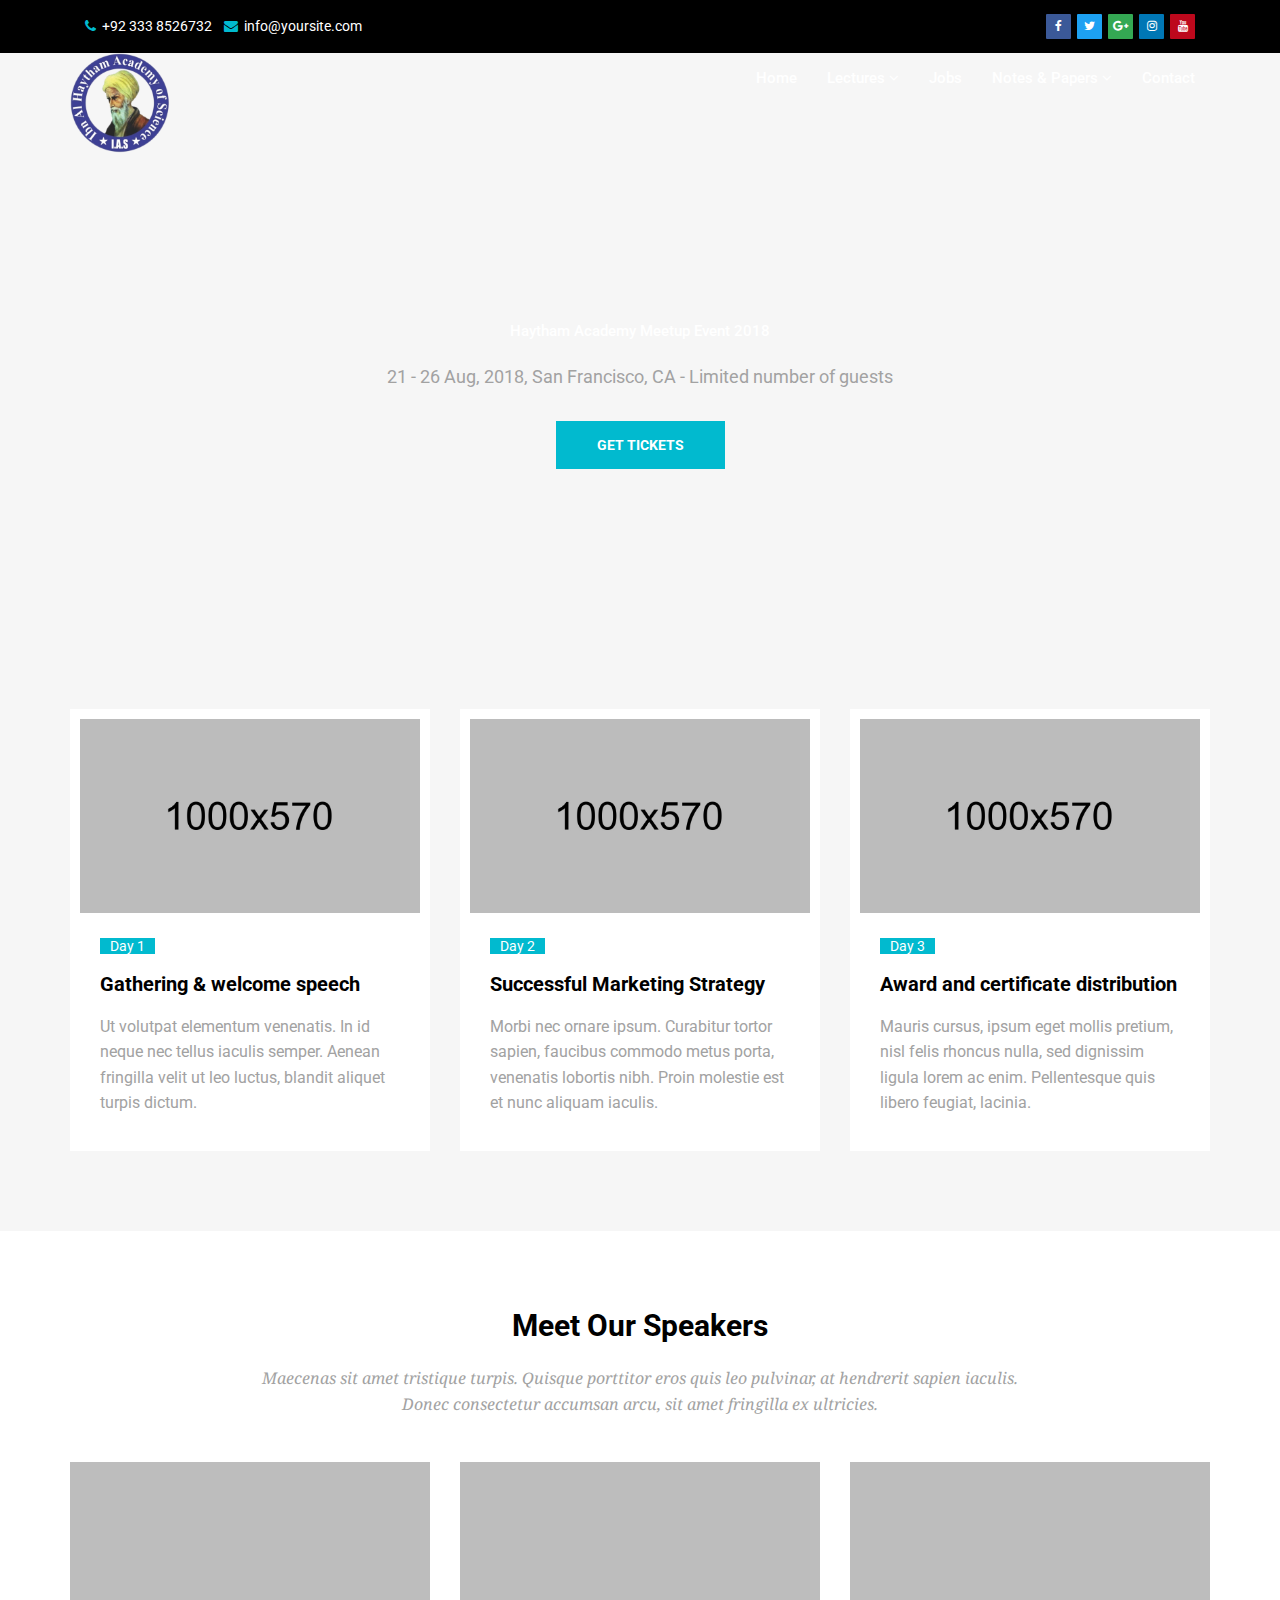
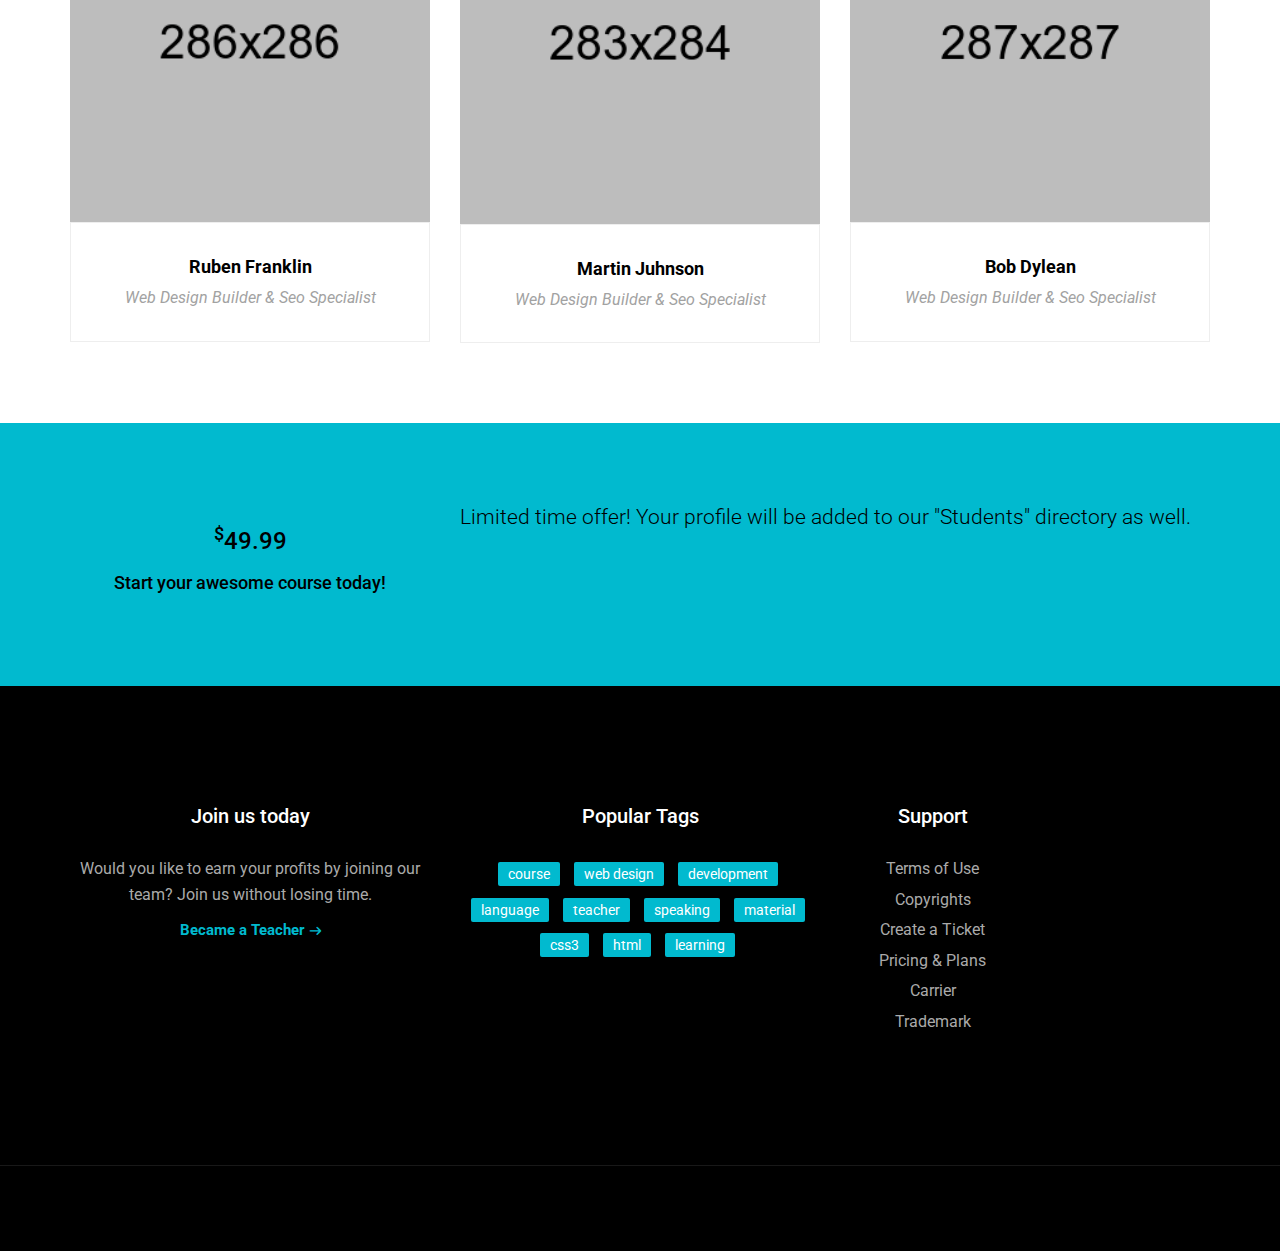
==== jobs.html @ a2acaab8 "Add files via upload" ====
<!doctype html>
<!--[if IE 9]> <html class="no-js ie9 fixed-layout" lang="en"> <![endif]-->
<!--[if gt IE 9]><!--> <html class="no-js " lang="en"> <!--<![endif]-->
<head>

    <!-- Basic -->
    <meta charset="utf-8">
    <meta http-equiv="X-UA-Compatible" content="IE=edge">
    
    <!-- Mobile Meta -->
    <meta name="viewport" content="width=device-width, minimum-scale=1.0, maximum-scale=1.0, user-scalable=no">
    
    <!-- Site Meta -->
    <title>Haytham Academy</title>
    <meta name="keywords" content="">
    <meta name="description" content="">
    <meta name="author" content="">
    
    <!-- Site Icons -->
    <link rel="shortcut icon" href="images/favicon.ico" type="image/x-icon" />
    <link rel="apple-touch-icon" href="images/apple-touch-icon.png">

    <!-- Google Fonts -->
    <link href="https://fonts.googleapis.com/css?family=Roboto:300,400,400i,500,700,900" rel="stylesheet"> 
    <link href="https://fonts.googleapis.com/css?family=Droid+Serif:400,400i,700,700i" rel="stylesheet"> 
    
    <!-- Custom & Default Styles -->
    <link rel="stylesheet" href="css/bootstrap.min.css">
    <link rel="stylesheet" href="css/font-awesome.min.css">
    <link rel="stylesheet" href="css/carousel.css">
    <link rel="stylesheet" href="css/animate.css">
    <link rel="stylesheet" href="style.css">

    <!--[if lt IE 9]>
        <script src="js/vendor/html5shiv.min.js"></script>
        <script src="js/vendor/respond.min.js"></script>
    <![endif]-->

</head>
<body>  

    <!-- LOADER -->
    <div id="preloader">
        <img class="preloader" src="images/loader.gif" alt="">
    </div><!-- end loader -->
    <!-- END LOADER -->

    <div id="wrapper">
        <!-- BEGIN # MODAL LOGIN -->
        <div class="modal fade" id="login-modal" tabindex="-1" role="dialog" aria-hidden="true" style="display: none;">
            <div class="modal-dialog">
                <div class="modal-content">
                    <!-- Begin # DIV Form -->
                    <div id="div-forms">
                        <form id="login-form">
                            <button type="button" class="close" data-dismiss="modal" aria-label="Close">
                                <span class="flaticon-add" aria-hidden="true"></span>
                            </button>
                            <div class="modal-body">
                                <input class="form-control" type="text" placeholder="What you are looking for?" required>
                            </div>
                        </form><!-- End # Login Form -->
                    </div><!-- End # DIV Form -->
                </div>
            </div>
        </div>
        <!-- END # MODAL LOGIN -->

        <header class="header">
            <div class="topbar clearfix">
                <div class="container">
                    <div class="row-fluid">
                        <div class="col-md-6 col-sm-6 text-left">
                            <p>
                                <strong><i class="fa fa-phone"></i></strong> +92 333 8526732 &nbsp;&nbsp;
                                <strong><i class="fa fa-envelope"></i></strong> <a href="mailto:#">info@yoursite.com</a>
                            </p>
                        </div><!-- end left -->
                        <div class="col-md-6 col-sm-6 hidden-xs text-right">
                            <div class="social">
                               <a class="facebook" href="https://www.facebook.com/haythamacademypasrur/" data-tooltip="tooltip" data-placement="bottom" title="Facebook"><i class="fa fa-facebook"></i></a>              
                                <a class="twitter" href="https://twitter.com/academy_haytham?s=08" data-tooltip="tooltip" data-placement="bottom" title="Twitter"><i class="fa fa-twitter"></i></a>
                                <a class="google" href="#" data-tooltip="tooltip" data-placement="bottom" title="Google Plus"><i class="fa fa-google-plus"></i></a>
                                <a class="instagram" href="https://www.instagram.com/invites/contact/?i=1jksrt7n8h2sm&utm_content=kip7nkj" data-tooltip="tooltip" data-placement="bottom" title="Instagram"><i class="fa fa-instagram"></i></a>
                                <a class="youtube" href="https://www.youtube.com/channel/UCvBnFkYKfKRluXnboTQxPgg" data-tooltip="tooltip" data-placement="bottom" title="Youtube"><i class="fa fa-youtube"></i></a>
                            </div><!-- end social -->
                        </div><!-- end left -->
                    </div><!-- end row -->
                </div><!-- end container -->
            </div><!-- end topbar -->

            <div class="container">
                <nav class="navbar navbar-default yamm">
                    <div class="navbar-header">
                        <button type="button" class="navbar-toggle collapsed" data-toggle="collapse" data-target="#navbar" aria-expanded="false" aria-controls="navbar">
                            <span class="sr-only">Toggle navigation</span>
                            <span class="icon-bar"></span>
                            <span class="icon-bar"></span>
                            <span class="icon-bar"></span>
                        </button>
                        <div class="logo-normal">
                            <a class="navbar-brand" href="index.html"><img class="img-logo" src="images/hatham-logo.png" alt=""></a>
                        </div>
                    </div>

                    <div id="navbar" class="navbar-collapse collapse">
                        <ul class="nav navbar-nav navbar-right">
                            <li><a href="index.html">Home</a></li>
                            <li class="dropdown yamm-fw yamm-half"><a href="#" data-toggle="dropdown" class="dropdown-toggle active">Lectures <b class="fa fa-angle-down"></b></a>
                                <ul class="dropdown-menu">
                                    <li>
                                        <div class="yamm-content clearfix">
                                            <div class="row-fluid">
                                                <div class="col-md-6 col-sm-6">
                                                    <h4>Course Pages</h4>
                                                    <ul>
                                                        <li><a href="9th-class.html">9<sup>th</sup> Class Lectures</a></li>
                                                        <li><a href="10th-class.html">10<sup>th</sup> Class Lectures</a></li>
                                                        <li><a href="1st-class.html">1<sup>st</sup> Year Lectures</a></li>
                                                        <li><a href="2nd-class.html">2<sup>nd</sup> Year Lectures</a></li>
                                                    </ul>
                                                </div>
                                                <div class="col-md-6 col-sm-6">
                                                    <div class="menu-widget text-center">
                                                        <div class="image-wrap entry">
                                                            <img src="upload/course_01.jpg" alt="" class="img-responsive">
                                                            <div class="magnifier">
                                                                 <a href="#" title=""><i class="flaticon-add"></i></a>
                                                            </div>
                                                        </div><!-- end image-wrap -->
                                                        <h5><a href="#">Learning Bootstrap Framework</a></h5>
                                                        <small>$22.00</small>
                                                        <a href="index.html" class="menu-button">View Course</a>
                                                    </div><!-- end widget -->
                                                </div>
                                            </div>
                                        </div>
                                    </li>
                                </ul>
                            </li>
                            <li><a href="jobs.html">Jobs</a></li>
                            <li class="dropdown hassubmenu">
                                 <a href="#" class="dropdown-toggle" data-toggle="dropdown" role="button" aria-expanded="false">Notes & Papers <span class="fa fa-angle-down"></span></a>
                                <ul class="dropdown-menu" role="menu">
                                    <li><a href="notes.html">Notes</a></li>
                                    <li><a href="past-paper.html">Past Papers</a></li>
                                    <li><a href="guess-paper.html">Guess Paper</a></li>                        </ul>
                            </li>
                            <li><a href="page-contact.html">Contact</a></li>
                            
                           
                        </ul>
                    </div>
                </nav><!-- end navbar -->
            </div><!-- end container -->
        </header>

        <section class="parallax event-section" data-stellar-background-ratio="0.5" style="background-image:url('upload/parallax_01.jpeg');">
            <div class="container">
                <div class="row">
                    <div class="col-md-12">
                        <div class="tagline-message event-title text-center">
                            <h3>Haytham Academy Meetup Event 2018</h3>
                            <p>21 - 26 Aug, 2018, San Francisco, CA - Limited number of guests</p>
                            <a href="#" class="btn btn-primary">GET TICKETS</a>
                        </div>
                    </div><!-- end col -->
                </div><!-- end row -->
            </div><!-- end container -->
        </section><!-- end section -->

        <section class="section gb nopadtop">
            <div class="container">
                <div class="row event-boxes">
                    <div class="col-md-4">
                        <div class="box m30">
                            <img src="upload/blog_01.jpg" alt="" class="img-responsive">
                            <div class="event-desc">
                            <small>Day 1</small>
                            <h4>Gathering & welcome speech</h4>
                            <p>Ut volutpat elementum venenatis. In id neque nec tellus iaculis semper. Aenean fringilla velit ut leo luctus, blandit aliquet turpis dictum.</p>
                            </div>
                        </div>
                    </div><!-- end col -->

                    <div class="col-md-4">
                        <div class="box m30">
                            <img src="upload/blog_02.jpg" alt="" class="img-responsive">
                            <div class="event-desc">
                            <small>Day 2</small>
                            <h4>Successful Marketing Strategy</h4>
                            <p>Morbi nec ornare ipsum. Curabitur tortor sapien, faucibus commodo metus porta, venenatis lobortis nibh. Proin molestie est et nunc aliquam iaculis.</p>
                            </div>
                        </div>
                    </div><!-- end col -->

                    <div class="col-md-4">
                        <div class="box m30">
                            <img src="upload/blog_03.jpg" alt="" class="img-responsive">
                            <div class="event-desc">
                            <small>Day 3</small>
                            <h4>Award and certificate distribution</h4>
                            <p> Mauris cursus, ipsum eget mollis pretium, nisl felis rhoncus nulla, sed dignissim ligula lorem ac enim. Pellentesque quis libero feugiat, lacinia.</p>
                            </div>
                        </div>
                    </div><!-- end col -->
                </div><!-- end row -->
            </div><!-- end container -->
        </section>

        <section class="section">
            <div class="container">
                <div class="section-title text-center">
                    <h3>Meet Our Speakers</h3>
                    <p>Maecenas sit amet tristique turpis. Quisque porttitor eros quis leo pulvinar, at hendrerit sapien iaculis. Donec consectetur accumsan arcu, sit amet fringilla ex ultricies.</p>
                </div><!-- end title -->

                <div class="row text-center">
                    <div class="col-md-4 col-sm-6">
                        <div class="teammembers">
                            <div class="entry">
                                <img src="upload/01_team.png" alt="" class="img-responsive">
                                <div class="magnifier">
                                    <div class="visible-buttons1 teambuttons">
                                        <p>We’re committed to work and play our client meeting room transforms  into a table tennis</p>
                                        <div class="social-links">
                                            <a href="#"><i class="fa fa-facebook"></i></a>
                                            <a href="#"><i class="fa fa-dribbble"></i></a>
                                            <a href="#"><i class="fa fa-twitter"></i></a>
                                            <a href="#"><i class="fa fa-skype"></i></a>
                                        </div><!-- end social -->
                                    </div>
                                </div>
                            </div><!-- end box -->
                            <div class="teamdesc">
                                <h4>Ruben Franklin</h4>
                                <p>Web Design Builder & Seo Specialist</p>
                            </div><!-- end teamdesc -->
                        </div><!-- end teammembers -->
                    </div><!-- end col -->

                    <div class="col-md-4 col-sm-6">
                        <div class="teammembers">
                            <div class="entry">
                                <img src="upload/02_team.png" alt="" class="img-responsive">
                                <div class="magnifier">
                                    <div class="visible-buttons1 teambuttons">
                                        <p>We’re committed to work and play our client meeting room transforms  into a table tennis</p>
                                        <div class="social-links">
                                            <a href="#"><i class="fa fa-facebook"></i></a>
                                            <a href="#"><i class="fa fa-dribbble"></i></a>
                                            <a href="#"><i class="fa fa-twitter"></i></a>
                                            <a href="#"><i class="fa fa-skype"></i></a>
                                        </div><!-- end social -->
                                    </div>
                                </div>
                            </div><!-- end box -->
                            <div class="teamdesc">
                                <h4>Martin Juhnson</h4>
                                <p>Web Design Builder & Seo Specialist</p>
                            </div><!-- end teamdesc -->
                        </div><!-- end teammembers -->
                    </div><!-- end col -->

                    <div class="col-md-4 col-sm-6">
                        <div class="teammembers">
                            <div class="entry">
                                <img src="upload/03_team.png" alt="" class="img-responsive">
                                <div class="magnifier">
                                    <div class="visible-buttons1 teambuttons">
                                        <p>We’re committed to work and play our client meeting room transforms  into a table tennis</p>
                                        <div class="social-links">
                                            <a href="#"><i class="fa fa-facebook"></i></a>
                                            <a href="#"><i class="fa fa-dribbble"></i></a>
                                            <a href="#"><i class="fa fa-twitter"></i></a>
                                            <a href="#"><i class="fa fa-skype"></i></a>
                                        </div><!-- end social -->
                                    </div>
                                </div>
                            </div><!-- end box -->
                            <div class="teamdesc">
                                <h4>Bob Dylean</h4>
                                <p>Web Design Builder & Seo Specialist</p>
                            </div><!-- end teamdesc -->
                        </div><!-- end teammembers -->
                    </div><!-- end col -->
                </div><!-- end row -->
            </div><!-- end container -->
        </section>


        <section class="section bgcolor1">
            <div class="container">
                <a href="#">
                <div class="row callout">
                    <div class="col-md-4 text-center">
                        <h3><sup>$</sup>49.99</h3>
                        <h4>Start your awesome course today!</h4>
                    </div><!-- end col -->

                    <div class="col-md-8">
                        <p class="lead">Limited time offer! Your profile will be added to our "Students" directory as well. </p>
                    </div>
                </div><!-- end row -->
                </a>
            </div><!-- end container -->  
        </section>

        <footer class="section footer noover">
            <div class="container">
                <div class="row">
                   

                    <div class="col-lg-4 col-md-4">
                        <div class="widget clearfix">
                            <h3 class="widget-title">Join us today</h3>
                            <p>Would you like to earn your profits by joining our team? Join us without losing time.</p>
                            <a href="page-contact.html" class="readmore">Became a Teacher</a>
                        </div><!-- end widget -->
                    </div><!-- end col -->

                    <div class="col-lg-4 col-md-4">
                        <div class="widget clearfix">
                            <h3 class="widget-title">Popular Tags</h3>
                            <div class="tags-widget">   
                                <ul class="list-inline">
                                    <li><a href="#">course</a></li>
                                    <li><a href="#">web design</a></li>
                                    <li><a href="#">development</a></li>
                                    <li><a href="#">language</a></li>
                                    <li><a href="#">teacher</a></li>
                                    <li><a href="#">speaking</a></li>
                                    <li><a href="#">material</a></li>
                                    <li><a href="#">css3</a></li>
                                    <li><a href="#">html</a></li>
                                    <li><a href="#">learning</a></li>
                                </ul>
                            </div><!-- end list-widget -->
                        </div><!-- end widget -->
                    </div><!-- end col -->

                    <div class="col-lg-2 col-md-2">
                        <div class="widget clearfix">
                            <h3 class="widget-title">Support</h3>
                            <div class="list-widget">   
                                <ul>
                                    <li><a href="https://www.youtube.com/static?template=terms">Terms of Use</a></li>
                                    <li><a href="https://support.google.com/merchants/answer/6150163?hl=en">Copyrights</a></li>
                                    <li><a href="#">Create a Ticket</a></li>
                                    <li><a href="#">Pricing & Plans</a></li>
                                    <li><a href="#">Carrier</a></li>
                                    <li><a href="#">Trademark</a></li>
                                </ul>
                            </div><!-- end list-widget -->
                        </div><!-- end widget -->
                    </div><!-- end col -->
                </div><!-- end row -->
            </div><!-- end container -->
        </footer><!-- end footer -->

        <div>
        <div>
        <div>
        <div class="copyrights">
            <div class="container">
                <div class="clearfix">
                    <div class="pull-left">
                        <div class="cop-logo">
                            <a href="index.html"><img src="images/Hatham-logo.png" alt=""></a>
                        </div>
                    </div>

                        </div>
                    </div>
                </div>
            </div><!-- end container -->
        </div><!-- end copy -->
    </div><!-- end wrapper -->
    </div><!-- end wrapper -->

    <!-- jQuery Files -->
    <script src="js/jquery.min.js"></script>
    <script src="js/bootstrap.min.js"></script>
    <script src="js/parallax.js"></script>
    <script src="js/animate.js"></script>
    <script src="js/custom.js"></script>
    <!-- VIDEO BG PLUGINS -->
    <script src="js/videobg.js"></script>

</body>
</html>
---- css/carousel.css ----
/**
 * Owl Carousel v2.2.1
 * Copyright 2013-2017 David Deutsch
 * Licensed under  ()
 */
.owl-carousel,.owl-carousel .owl-item{-webkit-tap-highlight-color:transparent;position:relative}.owl-carousel{display:none;width:100%;z-index:1}.owl-carousel .owl-stage{position:relative;-ms-touch-action:pan-Y;-moz-backface-visibility:hidden}.owl-carousel .owl-stage:after{content:".";display:block;clear:both;visibility:hidden;line-height:0;height:0}.owl-carousel .owl-stage-outer{position:relative;overflow:hidden;-webkit-transform:translate3d(0,0,0)}.owl-carousel .owl-item,.owl-carousel .owl-wrapper{-webkit-backface-visibility:hidden;-moz-backface-visibility:hidden;-ms-backface-visibility:hidden;-webkit-transform:translate3d(0,0,0);-moz-transform:translate3d(0,0,0);-ms-transform:translate3d(0,0,0)}.owl-carousel .owl-item{min-height:1px;float:left;-webkit-backface-visibility:hidden;-webkit-touch-callout:none}.owl-carousel .owl-item img{display:block;width:100%}.owl-carousel .owl-dots.disabled,.owl-carousel .owl-nav.disabled{display:none}.no-js .owl-carousel,.owl-carousel.owl-loaded{display:block}.owl-carousel .owl-dot,.owl-carousel .owl-nav .owl-next,.owl-carousel .owl-nav .owl-prev{cursor:pointer;cursor:hand;-webkit-user-select:none;-khtml-user-select:none;-moz-user-select:none;-ms-user-select:none;user-select:none}.owl-carousel.owl-loading{opacity:0;display:block}.owl-carousel.owl-hidden{opacity:0}.owl-carousel.owl-refresh .owl-item{visibility:hidden}.owl-carousel.owl-drag .owl-item{-webkit-user-select:none;-moz-user-select:none;-ms-user-select:none;user-select:none}.owl-carousel.owl-grab{cursor:move;cursor:grab}.owl-carousel.owl-rtl{direction:rtl}.owl-carousel.owl-rtl .owl-item{float:right}.owl-carousel .animated{animation-duration:1s;animation-fill-mode:both}.owl-carousel .owl-animated-in{z-index:0}.owl-carousel .owl-animated-out{z-index:1}.owl-carousel .fadeOut{animation-name:fadeOut}@keyframes fadeOut{0%{opacity:1}100%{opacity:0}}.owl-height{transition:height .5s ease-in-out}.owl-carousel .owl-item .owl-lazy{opacity:0;transition:opacity .4s ease}.owl-carousel .owl-item img.owl-lazy{transform-style:preserve-3d}.owl-carousel .owl-video-wrapper{position:relative;height:100%;background:#000}.owl-carousel .owl-video-play-icon{position:absolute;height:80px;width:80px;left:50%;top:50%;margin-left:-40px;margin-top:-40px;background:url(owl.video.play.png) no-repeat;cursor:pointer;z-index:1;-webkit-backface-visibility:hidden;transition:transform .1s ease}.owl-carousel .owl-video-play-icon:hover{-ms-transform:scale(1.3,1.3);transform:scale(1.3,1.3)}.owl-carousel .owl-video-playing .owl-video-play-icon,.owl-carousel .owl-video-playing .owl-video-tn{display:none}.owl-carousel .owl-video-tn{opacity:0;height:100%;background-position:center center;background-repeat:no-repeat;background-size:contain;transition:opacity .4s ease}.owl-carousel .owl-video-frame{position:relative;z-index:1;height:100%;width:100%}

/**
 * Owl Carousel v2.2.1
 * Copyright 2013-2017 David Deutsch
 * Licensed under  ()
 */
.owl-theme .owl-dots,.owl-theme .owl-nav{text-align:center;-webkit-tap-highlight-color:transparent}.owl-theme .owl-nav{margin-top:10px}.owl-theme .owl-nav [class*=owl-]{color:#FFF;font-size:14px;margin:5px;padding:4px 7px;background:#D6D6D6;display:inline-block;cursor:pointer;border-radius:3px}.owl-theme .owl-nav [class*=owl-]:hover{background:#869791;color:#FFF;text-decoration:none}.owl-theme .owl-nav .disabled{opacity:.5;cursor:default}.owl-theme .owl-nav.disabled+.owl-dots{margin-top:10px}.owl-theme .owl-dots .owl-dot{display:inline-block;zoom:1}.owl-theme .owl-dots .owl-dot span{width:10px;height:10px;margin:5px 7px;background:#D6D6D6;display:block;-webkit-backface-visibility:visible;transition:opacity .2s ease;border-radius:30px}.owl-theme .owl-dots .owl-dot.active span,.owl-theme .owl-dots .owl-dot:hover span{background:#869791}

.owl-theme-01 .owl-nav [class*="owl-"] {
    background: #fff none repeat scroll 0 0;
    border: 1px solid #eaeaea;
    border-radius: 0;
    color: #b9b9b9;
    cursor: pointer;
    display: inline-block;
    font-size: 16px;
    margin: 0 7px;
    padding: 6px 15px;
}
---- style.css ----
/******************************************
IMPORT
******************************************/

@font-face {
    font-family: "Flaticon";
    src: url("fonts/Flaticon.eot");
    src: url("fonts/Flaticon.eot?#iefix") format("embedded-opentype"), url("fonts/Flaticon.woff") format("woff"), url("fonts/Flaticon.ttf") format("truetype"), url("fonts/Flaticon.svg#Flaticon") format("svg");
    font-weight: normal;
    font-style: normal;
}

@media screen and (-webkit-min-device-pixel-ratio:0) {
    @font-face {
        font-family: "Flaticon";
        src: url("fonts/Flaticon.svg#Flaticon") format("svg");
    }
}

[class^="flaticon-"]:before,
[class*=" flaticon-"]:before,
[class^="flaticon-"]:after,
[class*=" flaticon-"]:after {
    font-family: Flaticon;
    font-style: normal;
}

.flaticon-email:before {
    content: "\f100";
}

.flaticon-map-with-position-marker:before {
    content: "\f101";
}

.flaticon-share:before {
    content: "\f102";
}

.flaticon-html5:before {
    content: "\f103";
}

.flaticon-black-graduation-cap-tool-of-university-student-for-head:before {
    content: "\f104";
}

.flaticon-computer-tool-for-education:before {
    content: "\f105";
}

.flaticon-download-business-statistics-symbol-of-a-graphic:before {
    content: "\f106";
}

.flaticon-arrows:before {
    content: "\f107";
}

.flaticon-monitor-tablet-and-smartohone:before {
    content: "\f108";
}

.flaticon-css-3:before {
    content: "\f109";
}

.flaticon-online-course:before {
    content: "\f10a";
}

.flaticon-coffee-cup:before {
    content: "\f10b";
}

.flaticon-add:before {
    content: "\f10c";
}

.flaticon-html-coding:before {
    content: "\f10d";
}


/******************************************
SKELETON
******************************************/

body {
    background-color: #f6f6f6;
    line-height: 1.6;
    font-size: 16px;
    color: #a2a2a2;
}

body,
p,
li,
a {
    font-family: 'Roboto', sans-serif;
}

.course-details h4 a,
.readmore,
.testimonial strong,
h1,
h2,
h3,
h4,
h5,
h6 {
    color: #000;
    line-height: 1.5;
}

.cop-logo img,
a {
    color: #000;
    text-decoration: none !important;
    -webkit-transition: all ease 0.3s;
    -moz-transition: all ease 0.3s;
    transition: all ease 0.3s;
}

.check li:before {
    content: "\f00c";
    font-family: "FontAwesome";
    font-size: 16px;
    left: 0;
    padding-right: 10px;
    position: relative;
    top: 2px;
}

.check li {
    list-style: none;
    margin-bottom: 8px;
}

.check li:last-child {
    margin-bottom: 0;
}

.check {
    margin-left: 0;
    padding-left: 0
}


.authorbox,
blockquote {
    border: 0;
    margin: 30px 0;
    position: relative;
    padding: 4rem 3rem;
    font-family: 'Droid Serif', sans-serif;
    font-style: italic;
    border: 1px solid #eaeaea;
    background-color: #f6f6f6;
}

blockquote:after {
    content: "\f10e";
    padding: 5px;
    font-family: FontAwesome;
    position: absolute;
    bottom: 0px;
    color: #f6f6f6;
    font-size: 24px;
    right: 10px;
}

blockquote:before {
    content: "\f10d";
    padding: 5px;
    font-family: FontAwesome;
    position: absolute;
    top: 0;
    color: #f6f6f6;
    font-size: 24px;
    left: 10px;
}


/******************************************
HEADER
******************************************/
.img-logo{
        width: 100px;  
        height: auto;  
        text-align: center;  
        /* padding: 15px;   */
        margin-bottom: 250px; 
        }

.topbar {
    background-color: #000;
    margin-bottom: px;
    padding: 12px 0 14px;
}

.topbar a,
.topbar p {
    color: #fff;
    font-size: 14px;
    margin: 0;
}

.topbar .text-left p {
    margin-top: 3px;
}

.topbar .text-left i {
    padding-right: 3px;
}

.header {
    position: absolute;
    z-index: 111;
    left: 0;
    top: 0;
    right: 0;
    padding: 0;
    background-color: transparent;
    text-decoration: none !important;
    -webkit-transition: all .3s ease-in-out;
    -moz-transition: all .3s ease-in-out;
    -ms-transition: all .3s ease-in-out;
    -o-transition: all .3s ease-in-out;
    transition: all .3s ease-in-out;
}

.header.without-topbar {
    padding: 30px 0;
}

.header-normal {
    position: relative;
    padding: 0 0 24px;
    background-color: #fff;
}

.header-normal .navbar-default .nav>li>a {
    color: black !important;
}

.header.affix {
    position: fixed;
    top: 0;
    z-index: 100;
    background-color: #000;
    left: 0;
    padding: 120px 10;
    right: 0,
}

.header.header-normal.affix {
    background-color: black;
}

.header.affix .topbar {
    visibility: hidden;
    opacity: 0;
    display: none;
}
.header.affix .img-logo {
    visibility: hidden;
    opacity: 0;
    display: none;
}
.navbar-default {
    margin: 0;
    background-color: transparent;
    background: none;
    border: 0;
}
.navbar-toggle{
    visibility: hidden;
}
.header.affix .navbar-toggle{
    visibility: visible;
}

.navbar-default .nav>li>a {
    color: #fff !important;
    text-transform: capitalize;
    font-size: 15px;
    font-weight: 500;
    outline: none;
}

.navbar-nav .has-submenu .dropdown-menu li a {
    padding: 14px 20px;
}

.navbar-default .dropdown-menu {
    box-shadow: none;
}

.navbar-default .dropdown-menu li a {
    color: #222;
    font-size: 14px;
}

.navbar-default .fa-angle-right {
    position: absolute;
    right: 30px;
}

.navbar-brand img {
    margin: 0 !important;
}

.social a {
    font-size: 12px;
    color: #fff !important;
    display: inline-block;
    background-color: rgba(255, 255, 255, 0.1);
    width: 25px;
    text-align: center;
    border-radius: 1px;
    margin-left: 2px;
    height: 25px;
    line-height: 25px;
}

.social a:hover {
    opacity: 0.8;
}

.navbar-default .navbar-nav .open .dropdown-menu>li>a,
.navbar-default .navbar-nav>.open>a,
.navbar-default .navbar-nav>.open>a:hover,
.navbar-default .navbar-nav>.open>a:focus {
    background-color: transparent !important;
}

.navbar-brand {
    padding: 0 10px 0 0;
}

.social a.facebook {
    background-color: #3b5998;
}

.social a.youtube {
    background-color: #bd081c;
}

.social a.twitter {
    background-color: #1da1f2;
}

.social a.google {
    background-color: #34a853;
}

.social a.instagram {
    background-color: #0077b5;
}

.modal {
    top: 40%;
    margin: -20px auto;
}

.modal-backdrop.in {
    opacity: 1;
    background: url(images/pattern.png) repeat center center rgba(0, 0, 0, 1);
}

.modal-header {
    border-bottom: 0;
    padding: 15px;
    background: none;
}

.modal-content {
    background-clip: padding-box;
    background-color: transparent;
    border: 0;
    border-radius: 6px;
    box-shadow: none !important;
    outline: 0 none;
    position: relative;
}

.modal .close {
    font-size: 13px;
    height: 40px;
    padding: 0;
    position: absolute;
    right: 14px;
    top: 27px;
    width: 40px;
    z-index: 111;
    transform: rotate(315deg);
}

.close,
.close:focus,
.close:hover {
    color: #ffffff;
    opacity: 1;
    text-shadow: none;
}

.modal .form-control {
    background-color: transparent;
    background-image: none;
    border: 0;
    border-radius: 0;
    font-family: 'Droid Serif', sans-serif;
    box-shadow: none;
    color: #555;
    display: block;
    font-size: 16px;
    line-height: 1.42857;
    font-style: italic;
    padding: 6px 12px;
    width: 100%;
    border-bottom: 4px solid #222;
    height: 70px;
    padding-left: 0;
}

.iconitem a {
    padding-left: 8px !important;
}


/******************************************
MEGA MENU
******************************************/

.yamm .nav,
.yamm .collapse,
.yamm .dropup,
.yamm .dropdown {
    position: static;
}

.yamm .dropdown.yamm-fw {
    position: static;
}

.yamm .container {
    position: relative;
}

.yamm .dropdown.yamm-fw .dropdown-menu {}

.yamm .dropdown {
    position: relative;
}

.hassubmenu .dropdown-menu,
.yamm .dropdown.yamm-fw.yamm-half .dropdown-menu {
    left: auto;
    right: auto;
}

.yamm h4 {
    font-size: 16px;
    padding-top: 0;
    margin-top: 0;
    margin-bottom: 20px;
}

.yamm .dropdown-menu ul {
    padding: 0 !important;
    list-style: none;
}

.yamm .dropdown-menu li {
    padding: 0px;
    margin: 10px 0;
}

.yamm .dropdown-menu li a {
    padding: 0 !important;
    color: #848484;
}

.yamm .dropdown-menu li:hover a {
    padding-left: 10px !important;
    background-color: transparent;
}

.yamm-fw .dropdown-menu li:hover a {
    padding-left: 0 !important;
}

.yamm .dropdown .dropdown-menu {
    border-radius: 0;
    margin-top: 30px;
    min-width: 200px;
}

.yamm .dropdown .dropdown-menu {
    border-radius: 0;
    border-top: 3px solid #ddd;
    background-color: #fff !important;
    margin-top: 24px;
    padding: 20px 30px;
}

.header.affix .yamm .dropdown .dropdown-menu {
    margin-top: 15px !important;
}

.yamm .dropdown .dropdown-menu .show-left {
    margin-top: 0
}

.yamm ul {
    padding: 0;
}

.menu-widget {
    padding: 0 10px;
}

.menu-widget img {
    border-radius: 6px 6px 0 0;
}

.menu-widget small {
    display: block;
    font-size: 16px;
    font-weight: bold;
}

.menu-widget h5,
.menu-widget h5 a {
    font-size: 16px !important;
    font-weight: 700;
    margin: 0 !important;
    padding: 10px 0 5px !important;
    color: #000 !important;
}

.yamm .dropdown-menu li:hover .menu-button,
.yamm .dropdown-menu li .menu-button {
    border-radius: 0 !important;
    font-size: 13px !important;
    border: 1px solid #fff;
    font-weight: bold;
    color: #ffffff !important;
    display: block;
    background-color: #111;
    padding: 5px 20px !important;
    max-width: 140px;
    margin: 10px auto 0;
    text-transform: capitalize;
}


/******************************************
PAGES
******************************************/
.flex-container{
    flex-flow: row;
    justify-content: space-between;
    align-items: flex-start;
}
.img-responsive1{
    max-height: 150%;
    height: 350px;
    width: 100px;
}
.img-responsive2{
    max-height: 30%;
    height: 450px;
    width: 50px;
}

.page-title h3 {
    margin-bottom: 10px !important;
}

.breadcrumb {
    background-color: transparent;
    border-radius: 0;
    color: #aaa;
    font-size: 13px;
    list-style: outside none none;
    margin-bottom: 0;
    padding: 0;
}

.breadcrumb>li a,
.breadcrumb>li+li::before,
.breadcrumb>.active {
    color: #aaa;
}

.section.cb .breadcrumb>li a,
.section.cb .breadcrumb>li+li::before,
.section.cb .breadcrumb>.active {
    color: #fff;
}

.section.cb {
    padding: 40px 0 !important;
}

.section.cb .breadcrumb {
    margin-top: 10px;
}

.section.cb h3 {
    font-size: 24px;
    padding: 0 !important;
    margin: 0 !important;
}

.breadcrumb>li+li::before {
    content: "\f107";
    vertical-align: middle;
    padding-left: 5px;
    font-family: "Flaticon";
    font-size: 11px;
    padding: 0 6px 0 3px;
}

.tags-widget a {
    color: #ffffff !important;
    padding: 4px 10px;
    border-radius: 2px;
    font-size: 14px;
}

.pagination>li:first-child>a,
.pagination>li:first-child>span,
.pagination>li:last-child>a,
.pagination>li:last-child>span {
    border-radius: 0;
}

.pagination {
    margin: 0;
}

.pager {
    margin: 0;
}

.pagination>li>a,
.pagination>li>span {
    background-color: #fff;
    border: 1px solid #eeeeee !important;
    color: #999;
    float: left;
    line-height: 1.42857;
    margin-left: 0;
    margin-right: 5px;
    padding: 8px 15px;
    position: relative;
    text-decoration: none;
}

.pager li>a,
.pager li>span {
    background-color: #2c2f33;
    border: 1px solid #2c2f33;
    color: #fff;
    float: none;
    line-height: 1.42857;
    letter-spacing: 2px;
    text-transform: uppercase;
    font-size: 11px;
    margin-right: 10px;
    margin-left: 0;
    border-radius: 0;
    padding: 8px 15px;
    display: inline-block;
    position: relative;
    text-decoration: none;
}

.pager i {
    font-size: 13px;
    vertical-align: baseline;
}


/******************************************
EVENTS
******************************************/

.event-title.tagline-message h3 {
    font-size: 15px;
}


.event-title p {
    font-size: 18px;
    padding: 10px 0 20px;
}

.event-boxes .box {
    padding: 10px;
}

.event-desc {
    padding: 20px 20px 10px;
}

.box .event-desc h4 {
    font-size: 20px;
    font-weight: 700;
    margin-bottom: 15px;
    padding: 0;
}

.box .event-desc small {
    background-color: #111;
    color: #ffffff;
    padding: 0 10px;
}

.teammembers img {
    width: 100%;
}

.teammembers:hover {
    cursor: pointer;
}

teammembers .magnifier {
    overflow: hidden;
}

.teammembers .magnifier p {
    padding-bottom: 10px;
}

.teammembers:hover .magnifier,
.entry:hover .magnifier {
    zoom: 1;
    filter: alpha(opacity=100);
    opacity: 1;
}

.teammembers {
    overflow: hidden;
    position: relative;
}

.visible-buttons1 {
    visibility: hidden;
    margin: 0 auto;
    opacity: 0;
    position: absolute;
    text-align: center;
    -webkit-transition: all 0.7s ease 0s;
    -moz-transition: all 0.7s ease 0s;
    -ms-transition: all 0.7s ease 0s;
    -o-transition: all 0.7s ease 0s;
    transition: all 0.7s ease 0s;
    bottom: -50%;
    left: 0;
    right: 0;
    padding: 50px 20px 40px;
    position: absolute;
    text-align: center;
}

.visible-buttons1 h4 {
    padding: 0;
    margin: 0;
    font-size: 18px;
}

.teammembers .magnifier {
    left: 0 !important;
    bottom: 0 !important;
    right: 0 !important;
    top: 0 !important;
}

.entry:hover .visible-buttons1 {
    opacity: 1;
    bottom: 0;
    visibility: visible;
}

.teambuttons p {
    color: #ffffff;
    padding: 0 30px 10px;
}

.teammembers .social-links i {
    color: #ffffff;
}

.teammembers .social-links a {
    color: #ffffff;
    display: inline-block;
    position: relative;
    width: 30px;
    font-size: 20px;
}

.teamdesc {
    border: 1px solid #eee;
    padding: 30px 30px;
}

.teamdesc h4 {
    padding: 0;
    margin: 0 0 5px;
    font-weight: 700;
    font-size: 18px;
}

.teamdesc p {
    display: block;
    font-style: italic;
    padding-bottom: 0;
    margin: 0;
}


/******************************************
CONTACT
******************************************/

.contactv2 {
    margin: 60px 0;
}

.small-box i {
    font-size: 54px;
    color: #232323;
    display: block;
}

.small-box h4 {
    font-weight: 600;
    font-size: 20px;
    margin: 20px 0;
    padding: 0;
    line-height: 1;
}

.small-box small {
    font-size: 18px;
    margin: 5px 0;
    display: block;
}

.small-box a {
    margin-top: 15px;
    display: block;
    text-decoration: underline !important;
    font-weight: 600;
    font-size: 16px;
}

.big-contact-form .form-control {
    margin-bottom: 10px;
    border-radius: 0;
    border-color: #eaeaea;
    height: 45px;
    box-shadow: none;
    color: #b9b9b9;
}

.big-contact-form textarea {
    height: 120px !important;
}

.big-contact-form .form-control::-moz-placeholder {
    color: #b9b9b9;
    opacity: 1;
}

.big-contact-form .form-control:-ms-input-placeholder {
    color: #b9b9b9;
}

.big-contact-form .form-control::-webkit-input-placeholder {
    color: #b9b9b9;
}

#map {
    height: 350px;
    position: relative;
    width: 100%;
    z-index: 1;
}

.mapv2 {
    padding: 10px;
    background-color: #f0f1f2;
    border: 1px solid #eee;
}

#map img {
    max-width: inherit;
}

.loader {
    margin-left: 10px;
}

.map {
    position: relative;
}

.map .row {
    position: relative;
}

.infobox img {
    width: 100% !important;
}

.map .searchmodule {
    padding: 18px 10px;
}

.infobox {
    display: block;
    margin: 0;
    padding: 0 0 10px;
    position: relative;
    width: 260px;
    z-index: 100;
}

.infobox .title {
    font-size: 13px;
    line-height: 1;
    margin-bottom: 0;
    margin-top: 15px;
    padding-bottom: 5px;
    text-transform: capitalize;
}


/******************************************
SECTIONS
******************************************/

.event-section {
    height: 100vh;
    height: 100%;
    padding: 30rem 0;
}

.parallax {
    background-attachment: fixed;
    background-position: 50% 0;
    background-repeat: no-repeat;
    height: 100%;
    position: relative;
    -webkit-background-size: cover;
    -moz-background-size: cover;
    -o-background-size: cover;
    background-size: cover;
}

.parallax.parallax-off {
    background-attachment: scroll;
    display: block;
    height: 100%;
    min-height: 100%;
    overflow: hidden;
    position: relative;
    background-position: top center;
    vertical-align: sub;
    width: 100%;
    z-index: 2;
}

.no-scroll-xy {
    overflow: hidden !important;
    -webkit-transition: all .4s ease-in-out;
    -moz-transition: all .4s ease-in-out;
    -ms-transition: all .4s ease-in-out;
    -o-transition: all .4s ease-in-out;
    transition: all .4s ease-in-out;
}

.boxed {
    box-shadow: 0 30px 50px 0 rgba(1, 1, 1, 0.18);
    padding: 8rem 4rem 8rem;
    background-color: #ffffff;
    margin-top: -60px;
}

.boxed.boxedp4 {
    padding-top: 4rem;
}

.section {
    background-color: #ffffff;
    padding: 8rem 0;
    position: relative;
    display: block;
}

.section-title {
    margin-bottom: 45px;
}

.text-widget h3,
.section-title h3 {
    margin: 0 0 25px;
    padding: 0;
    line-height: 1;
    font-size: 30px;
    font-weight: 700;
}

.section-title p {
    max-width: 800px;
    margin: 0 auto;
    padding: 0;
    font-size: 16px;
    font-family: 'Droid Serif', sans-serif;
    font-style: italic;
}

.section.gb {
    background-color: #f6f6f6;
}

.section.db {
    background-color: #000000;
}
.tagline-message.text-center h3{
    color: white;
}
.overlay {
    position: absolute;
    top: 0;
    right: 0;
    left: 0;
    bottom: 0;
    z-index: 1;
    background: url(images/pattern.png) repeat center center rgba(0, 0, 0, 0.7);
}

.video-section {
    position: relative;
    background-image: url(images/joanna-kosinska-LAaSoL0LrYs-unsplash.jpg);
}

.slider-bottom {
    position: absolute;
    bottom: 40px;
    left: 0;
    font-size: 10px;
    text-transform: uppercase;
    color: #ffffff;
    letter-spacing: 3px;
    z-index: 11;
    right: 0;
    margin: auto;
    text-align: center;
}

.slider-bottom i {
    display: block;
    font-size: 14px;
    padding: 10px;
}

.home-text-wrapper {
    display: table;
    width: 100%;
    height: 100%;
    max-width: 900px;
    position: relative;
    text-align: center;
    z-index: 11;
    padding: 250px 16px;
}

.home-content {
    position: relative;
}

.home-message {
    display: table-cell;
    height: 100%;
    vertical-align: middle;
}

.home-message p {
    font-size: 54px;
    color: #ffffff;
    padding: 0;
    margin: 0;
    font-weight: 700;
}

.home-message small {
    font-size: 16px;
    font-family: 'Droid Serif', sans-serif;
    font-style: italic;
    display: block;
    padding: 20px 0 35px;
    margin: 0;
}

.nopadtop {
    padding-top: 0 !important;
}

.box {
    background-color: #ffffff;
    padding: 4rem;
    position: relative;
    z-index: 11;
}

.box p {
    padding: 0;
    margin-bottom: 15px;
}

.box i {
    margin-bottom: 30px;
    display: inline-block;
    line-height: 1;
    font-size: 46px
}

.box h4 {
    font-size: 20px;
    font-weight: 700;
    margin-bottom: 20px;
    padding: 0;
}

.m30 {
    margin-top: -60px;
}

.readmore {
    font-weight: 700;
    font-size: 15px;
}

.readmore:after {
    content: "\f107";
    vertical-align: middle;
    padding-left: 5px;
    font-family: "Flaticon";
    font-size: 11px;
}

.image-box {
    position: relative;
}

.image-box .overlay {
    background-image: none;
    border-radius: 6px;
    background-color: rgba(0, 0, 0, 0.2);
}

.image-box img {
    width: 100%;
}

.image-box h4 a,
.image-box h4 {
    position: absolute;
    left: 0;
    right: 0;
    text-align: center;
    top: 50%;
    z-index: 1;
    font-size: 20px;
    margin: -7px auto;
    color: #ffffff;
}

hr.invis {
    border: 0;
    margin: 30px 0;
}


/******************************************
COURSE MODULES
******************************************/

.course-box {
    border-radius: 6px 6px 0 0;
    background-color: #ffffff;
    border: 1px solid #eaeaea;
}

.course-box img {
    border-radius: 6px 6px 0 0;
    width: 100%;
}

.course-details {
    padding: 3rem 2rem;
}

.course-details h4 {
    font-size: 18px;
    padding: 0 0 1.5rem;
    font-weight: 700;
    margin: 0;
}

.course-box small {
    display: block;
    font-size: 80%;
    margin-bottom: 10px;
}

.course-details p {
    padding-bottom: 0;
    margin-bottom: 0;
}

.course-footer ul {
    padding-bottom: 0;
    margin-bottom: 0;
    font-size: 14px;
}

.course-footer a {
    color: #aaa;
}

.course-footer i {
    padding-right: 3px;
}

.course-footer {
    border-top: 1px solid #eaeaea;
    padding: 15px;
}

.course-footer .pull-right a {
    font-weight: bold;
    font-size: 16px;
    line-height: 1;
    font-family: Arial
}

.entry {
    position: relative;
}

/*.magnifier {
    position: absolute;
    bottom: 0;
    left: 0;
    visibility: hidden;
    right: 0;
    opacity: 0;
    top: 0;
    background-color: rgba(1, 186, 207, 0.8);
    -webkit-transition: visibility 0.35s ease-in-out, opacity 0.35s ease-in-out, top 0.35s ease-in-out, bottom 0.35s ease-in-out, left 0.35s ease-in-out, right 0.35s ease-in-out;
    -moz-transition: visibility 0.35s ease-in-out, opacity 0.35s ease-in-out, top 0.35s ease-in-out, bottom 0.35s ease-in-out, left 0.35s ease-in-out, right 0.35s ease-in-out;
    -o-transition: visibility 0.35s ease-in-out, opacity 0.35s ease-in-out, top 0.35s ease-in-out, bottom 0.35s ease-in-out, left 0.35s ease-in-out, right 0.35s ease-in-out;
    transition: visibility 0.35s ease-in-out, opacity 0.35s ease-in-out, top 0.35s ease-in-out, bottom 0.35s ease-in-out, left 0.35s ease-in-out, right 0.35s ease-in-out;
}
*/
.entry:hover .magnifier {
    opacity: 1;
    z-index: 1000;
    left: 5%;
    top: 5%;
    right: 5%;
    bottom: 5%;
    position: absolute;
    visibility: visible;
}

.magnifier a {
    position: absolute;
    top: 50%;
    text-align: center;
    left: 0;
    right: 0;
    margin: -20px auto;
    font-size: 30px;
    color: #fff !important;
}


/************************************
WIDGETS
************************************/

.sidebar .widget {
    margin-bottom: 30px;
    padding-bottom: 30px;
    border-bottom: 1px solid #eaeaea;
}

.sidebar .widget-title {
    font-weight: 600;
    color: #000000;
}

.sidebar .tags-widget li {
    margin-bottom: 10px;
}

.sidebar .widget .form-control {
    margin-bottom: 10px;
    border-radius: 0;
    border-color: #eaeaea;
    height: 45px;
    box-shadow: none;
    color: #b9b9b9;
}

.sidebar .newsletter-widget .form-control {
    min-width: 260px;
    margin-bottom: 0;
    height: 48px;
}

.sidebar .alignleft {
    float: left;
    margin-right: 20px;
}

.sidebar .mt-0 {
    font-size: 16px;
    padding: 0;
    margin-bottom: 5px;
    margin-top: 0;
}

.sidebar .media {
    display: block;
    margin-bottom: 30px;
}

.sidebar .media:last-child {
    margin-bottom: 0;
}


/************************************
BLOG
************************************/
.iframe-container{
    position: relative;
    width: 100%;
    padding-bottom: 56.25%; 
    height: 0;
  }
  .iframe-container iframe{
    position: absolute;
    top:0;
    left: 0;
    width: 100%;
    height: 100%;
  }
  

.site-publisher img {
    float: left;
    margin: 0 20px 0 0;
    max-width: 60px;
}

.authorbox img {
    margin: 10px 30px 0 0;
    min-width: 130px;
}

.site-small-desc h4,
.site-publisher h4 {
    font-weight: 700;
    margin: 5px 0 15px;
    padding: 0;
}

.authorbox {
    background-color: #ffffff;
}

.authorbox p {
    margin-top: 10px;
    color: #b9b9b9;
}

.authorbox small {
    text-transform: capitalize;
    font-style: normal;
    padding-right: 5px;
}

.about-message small {
    text-transform: uppercase;
    letter-spacing: 2px;
}

.small-about-message .small-title {
    font-size: 24px;
    line-height: 24px;
    padding-bottom: 0;
    margin-bottom: 20px;
}

.user_name {
    font-size: 18px;
    font-weight: bold;
    padding: 0 0 5px;
}

.media-right,
.media>.pull-right {
    color: #999 !important;
    font-size: 11px;
    letter-spacing: 2px;
    padding-left: 10px;
    text-transform: uppercase;
}

.boxed-comment {
    border: 1px solid #eee;
    padding: 3rem;
    margin-top: 6rem;
    display: block;
}

.comments-list .media {
    padding: 15px;
    margin-bottom: 15px;
}

.media-body .btn-primary {
    padding: 5px 10px !important;
    font-size: 11px !important;
}

.last-child {
    margin-bottom: 0 !important;
}

.comments-list img {
    max-width: 80px;
    margin-right: 30px;
}

.authorbox-social li a {
    color: #999;
}

.authorbox-social ul {
    padding: 10px 0;
    margin-bottom: 0;
}

.authorbox {
    margin-bottom: 30px;
}

.authorbox img {
    min-width: 130px;
    margin: 10px 30px 0 0 !important;
}

.blog-list {
    padding-bottom: 30px;
    margin-bottom: 30px;
}

.blog-meta .list-inline li span {
    font-style: italic;
    color: #999;
    text-transform: none;
    letter-spacing: 0;
    font-size: 14px;
    padding-right: 5px;
}

.blog-meta h3 {
    padding: 0;
    margin: 10px 0;
    font-size: 30px;
    font-weight: 700;
}

.blog-meta small,
.blog-meta .list-inline li,
.blog-meta .list-inline li a {
    font-size: 13px;
    font-weight: 500;
    text-transform: uppercase;
    color: #000;
}

.blog-meta .list-inline li {
    color: #b9b9b9;
    letter-spacing: 0;
}

.blog-media img {
    width: 100%;
}

.blog-media {
    display: block;
    margin: 25px 0;
}

.blog-desc-big .lead {
    color: #000000;
    font-weight: 600;
}

.blog-desc-big .btn {
    margin-top: 15px;
}

.image-wrap img {
    width: 100%;
}

.image-wrap:after {
    content: "";
    width: 60px;
    height: 4px;
    position: absolute;
    bottom: 0;
    left: 0;
    background-color: #111;
    right: 0;
}

.blog-box {
    background-color: #ffffff;
    border-radius: 6px 6px 0 0;
    border: 1px solid #eaeaea;
}

.blog-box .magnifier {
    border-radius: 6px 6px 0 0;
    top: 0 !important;
    bottom: 0 !important;
    left: 0 !important;
    right: 0 !important;
}

.blog-box img {
    width: 100%;
    border-radius: 6px 6px 0 0;
}

.post-meta {
    padding: 15px 30px 10px;
    margin-top: -5px;
    border-top: 1px solid #eaeaea;
    line-height: 1;
}

.post-meta a {
    font-size: 13px;
    color: #aaa;
}

.post-meta .list-inline>li {
    padding-left: 0;
    padding-right: 0;
    margin-right: 10px;
}

.post-meta li:last-child:after {
    content: ""
}

.blog-desc {
    padding: 3rem 2rem;
    display: block;
    position: relative;
}

.blog-desc h4 a,
.blog-desc h4 {
    font-size: 18px;
    font-weight: 700;
    padding: 0 0 15px;
    margin: 0;
    color: #000000;
}

.blog-desc p {
    padding: 0;
    margin: 0;
}

.stat-count h3,
.stat-count h4 {
    color: #ffffff;
}

.stat-count h4 {
    font-size: 44px;
    line-height: 1;
    padding: 0;
    margin: 0;
}

.stat-count h3 {
    padding: 30px 0 25px;
    margin: 0;
    line-height: 1;
    font-size: 20px;
}

.stat-count h3 i {
    padding-right: 10px;
    border-right: 1px solid #fff;
    margin-right: 10px;
}

.stat-count p {
    padding: 0;
    margin: 0;
    font-size: 16px;
    font-family: 'Droid Serif', sans-serif;
    font-style: italic;
}

.blog-grid .col-md-6,
.blog-grid .col-md-4 {
    margin-bottom: 30px
}


/******************************************
FOOTER
******************************************/

.section.footer {
    padding: 12rem 0;
    background-color: #000;
    align-items: center;
    text-align: center;
    
}

.social-links i {
    color: #aeaeae;
}

.widget-title {
    color: #ffffff;
    font-size: 20px;
    padding: 0 0 30px;
    margin: 0;
    line-height: 1;
}

.small-title {
    color: #000;
    font-size: 20px;
    padding: 0 0 30px;
    margin: 0;
    line-height: 1;
}

.copyrights {
    background-color: #000;
    border-top: 1px solid #181818;
    padding: 30px 0;
}

.copyrights li a {
    color: #aaa;
}

.copyrights ul {
    padding: 0 !important;
    margin: 15px 0 0 !important;
}

.copyrights ul li {
    line-height: 1;
    font-size: 15px;
    margin: 0 0 0 8px !important;
}

.cop-logo img {
    margin-top: 9px;
    opacity: 0.5;
    -webkit-filter: grayscale(100%);
    /* Safari 6.0 - 9.0 */
    filter: grayscale(100%);
    width: 35%;
    height: auto;
}

.cop-logo img:hover {
    opacity: 1;
    -webkit-filter: grayscale(0);
    /* Safari 6.0 - 9.0 */
    filter: grayscale(0);
}

.newsletter-widget .form-control {
    border-radius: 0;
    font-size: 14px;
    box-shadow: none !important;
    height: 48px;
    background: transparent;
    border: 1px solid rgba(255, 255, 255, 0.2);
    min-width: 280px;
}

.newsletter-widget img {
    display: block;
    max-width: 280px;
    margin-top: 40px;
}

.newsletter-widget p {
    margin-bottom: 30px;
}

.newsletter-widget .btn {
    padding-left: 23px;
    padding-right: 23px;
}

.footer ul {
    list-style: none;
    padding: 0;
}

.footer .list-widget li {
    margin: 0 0 5px !important;
}

.footer .tags-widget li {
    margin-bottom: 5px;
    margin-top: 5px;
}

.footer .form-control,
.footer p,
.footer a {
    color: #aaa;
}

.footer a:hover {
    color: #ffffff;
}

.absolute-widget {
    border-top: 0 none;
    display: block;
    margin-top: -45%;
    padding: 6rem 4rem;
    position: relative;
    background: url(upload/formbg.jpg) no-repeat top center #161616;
}

.absolute-widget .form-control {
    background-color: transparent;
    border: 0 solid rgba(0, 0, 0, 0.1);
    border-bottom: 1px solid rgba(255, 255, 255, 0.1);
    border-radius: 0;
    font-size: 14px;
    height: 40px;
    padding-bottom: 15px;
    box-shadow: none !important;
    color: rgba(255, 255, 255, 0.6);
    margin-bottom: 15px;
}

.absolute-widget textarea.form-control {
    height: 100px;
}

.absolute-widget .form-control::-moz-placeholder {
    color: rgba(255, 255, 255, 0.6);
    opacity: 1;
}

.absolute-widget .form-control:-ms-input-placeholder {
    color: rgba(255, 255, 255, 0.6);
}

.absolute-widget .form-control::-webkit-input-placeholder {
    color: rgba(255, 255, 255, 0.6);
}


/******************************************
BUTTONS
******************************************/

.btn {
    border-radius: 0;
    font-size: 14px;
    border: 1px solid #fff;
    font-weight: bold;
    color: #ffffff !important;
    padding: 13px 40px;
    text-transform: capitalize;
}

.btn-transparent {
    color: #ffffff;
    border: 1px solid #fff;
}


/************************************
MICS
************************************/

.loader {
    display: block;
    margin: 20px auto 0;
    vertical-align: middle;
}

#preloader {
    width: 100%;
    height: 100%;
    top: 0;
    right: 0;
    bottom: 0;
    left: 0;
    background: #fff;
    z-index: 11000;
    position: fixed;
    display: block
}

.preloader {
    position: absolute;
    margin: 0 auto;
    left: 1%;
    right: 1%;
    top: 47%;
    width: 65px;
    height: 65px;
    background: center center no-repeat none;
    background-size: 65px 65px;
    -webkit-border-radius: 50%;
    -moz-border-radius: 50%;
    -ms-border-radius: 50%;
    -o-border-radius: 50%;
    border-radius: 50%
}


/******************************************
COLOR BLUE
******************************************/

.yamm .dropdown .dropdown-menu {
    border-top-color: #01bacf;
}

.authorbox small,
blockquote:before,
blockquote:after,
.blog-meta small a,
.small-box i,
.copyrights ul li:hover a,
.footer .readmore,
.breadcrumb>li a,
.yamm h4,
.yamm-content li:hover a,
.yamm .hassubmenu li:hover a,
.check li:before,
.stat-count h3,
.blog-desc h4:hover a,
.post-meta li:after,
.course-box small,
.course-details h4:hover a,
.course-footer i,
a:hover,
a:focus,
.box i,
.topbar .text-left i {
    color: #01bacf;
}

.modal .form-control,
.form-control:focus,
.btn-transparent {
    border-color: #01bacf !important;
}

.cb,
.box .event-desc small,
.pagination a,
.pagination>.active>a,
.pagination>.active>a:focus,
.pagination>.active>a:hover,
.pagination>.active>span,
.pagination>.active>span:focus,
.pagination>.active>span:hover,
.tags-widget a,
.owl-theme-01 .owl-nav [class*="owl-"]:hover,
.yamm .dropdown-menu li:hover .menu-button,
.yamm .dropdown-menu li .menu-button,
mark,
.bgcolor1,
.image-wrap:before,
.image-wrap:after,
.btn-primary {
    border-color: #01bacf;
    background-color: #01bacf;
    box-shadow: inset 0 0 0 0 #00a8bd;
    -webkit-transition: all ease 0.5s;
    -moz-transition: all ease 0.5s;
    transition: all ease 0.5s;
}

.pagination a:hover,
.tags-widget a:hover,
.btn-primary:hover {
    color: #ffffff !important;
    box-shadow: inset 0 100px 0 0 #00a8bd;
    border-color: #00a8bd;
}


/******************************************
COLOR GREEN
******************************************/

.menu-widget small,
.course-footer .pull-right a {
    color: #82b440;
}

.btn-default {
    border-color: #82b440;
    background-color: #82b440;
    box-shadow: inset 0 0 0 0 #74a632;
    -webkit-transition: all ease 0.5s;
    -moz-transition: all ease 0.5s;
    transition: all ease 0.5s;
}

.btn-default:hover {
    box-shadow: inset 0 100px 0 0 #74a632;
    border-color: #74a632;
}


/******************************************
RESPONSIVE
******************************************/

@media (max-width: 992px) {
    .p120 {
        padding-bottom: 8rem !important;
    }
    .boxed {
        margin-top: 4rem;
    }
    .blog-box,
    .testimonial,
    .stat-count {
        margin: 30px 0;
    }
    .m30 {
        margin-top: 30px;
    }
    .absolute-widget {
        background-image: none;
    }
    .sidebar {
        margin-top: 30px;
    }
    .container {
        min-width: 100% !important;
    }
    .footer .widget {
        margin: 30px 0;
    }
    .img-responsive2{
        max-height: 100%;
        height: 100%px;
        width: auto;
    }
    
}

@media (max-width: 768px) {
    .home-message p {
        font-size: 28px;
    }
    .topbar .text-left {
        text-align: center;
    }
    .authorbox img {
        float: none;
        margin: 0 0 30px !important;
        min-width: 100px;
    }
    .media-left,
    .media>.pull-left {
        display: block;
        float: none;
        margin: 0 0 30px;
        padding-right: 10px;
    }
    .tagline-message.text-center h3{
        color: white;
        font-size: 19px;
    }
    .flex-container{
        flex-flow: row;
        justify-content: space-between;
        align-items: flex-start;
    }
    .img-responsive1{
        max-height: 80%;
        height: 650px;
        width: auto;
    }
    .img-responsive2{
        max-height: 30%;
        height: 800px;
        width: auto;
    }
}
@media (max-width: 980px) {
    .img-responsive2{
        max-height: 30%;
        height: 1000px;
        width: auto;
    }
}

@media (max-width: 468px) {
    .blog-meta h3 {
        font-size: 20px;
    }
    .tagline-message.text-center h3{
        color: white;
        font-size: 19px;
    }
    .flex-container{
        flex-flow: row;
        justify-content: space-between;
        align-items: flex-start;
    }
    .img-responsive1{
        max-height: 100%;
        height: 450px;
        width: auto;
    }
    .img-responsive2{
        max-height: 30%;
        height: 450px;
        width: 50px;
    }
}

@media (min-width: 992px) {
    .yamm-fw {
        position: relative;
    }
    
    .hassubmenu:hover>ul,
    .yamm-fw:hover>ul {
        visibility: visible;
        opacity: 1;
        top: 100%;
    }
    .hassubmenu ul,
    .navbar-nav .yamm-fw ul {
        -webkit-transition: visibility 0.35s ease-in-out, opacity 0.35s ease-in-out, top 0.35s ease-in-out, bottom 0.35s ease-in-out, left 0.35s ease-in-out, right 0.35s ease-in-out;
        -moz-transition: visibility 0.35s ease-in-out, opacity 0.35s ease-in-out, top 0.35s ease-in-out, bottom 0.35s ease-in-out, left 0.35s ease-in-out, right 0.35s ease-in-out;
        -o-transition: visibility 0.35s ease-in-out, opacity 0.35s ease-in-out, top 0.35s ease-in-out, bottom 0.35s ease-in-out, left 0.35s ease-in-out, right 0.35s ease-in-out;
        transition: visibility 0.35s ease-in-out, opacity 0.35s ease-in-out, top 0.35s ease-in-out, bottom 0.35s ease-in-out, left 0.35s ease-in-out, right 0.35s ease-in-out;
    }
    .yamm-fw .dropdown-menu {
        min-width: 240px;
        padding: 0;
        -webkit-border-radius: 0;
        -moz-border-radius: 0;
        border-radius: 0;
    }
    .hassubmenu>ul,
    .yamm-fw>ul {
        position: absolute;
        top: 160%;
        visibility: hidden;
        display: block;
        opacity: 0;
    }
    .yamm-fw>ul li {
        position: relative;
    }
    .yamm-fw>ul li:hover>ul {
        visibility: visible;
        opacity: 1;
        left: 100%;
    }
    /* .img-responsive2{
        max-height: 50%;
        height: 1000px;
        width: auto;
    } */
}

@media (max-width: 1200px) {
    .nav>li>a {
        padding: 1em 0.7em;
    }
}
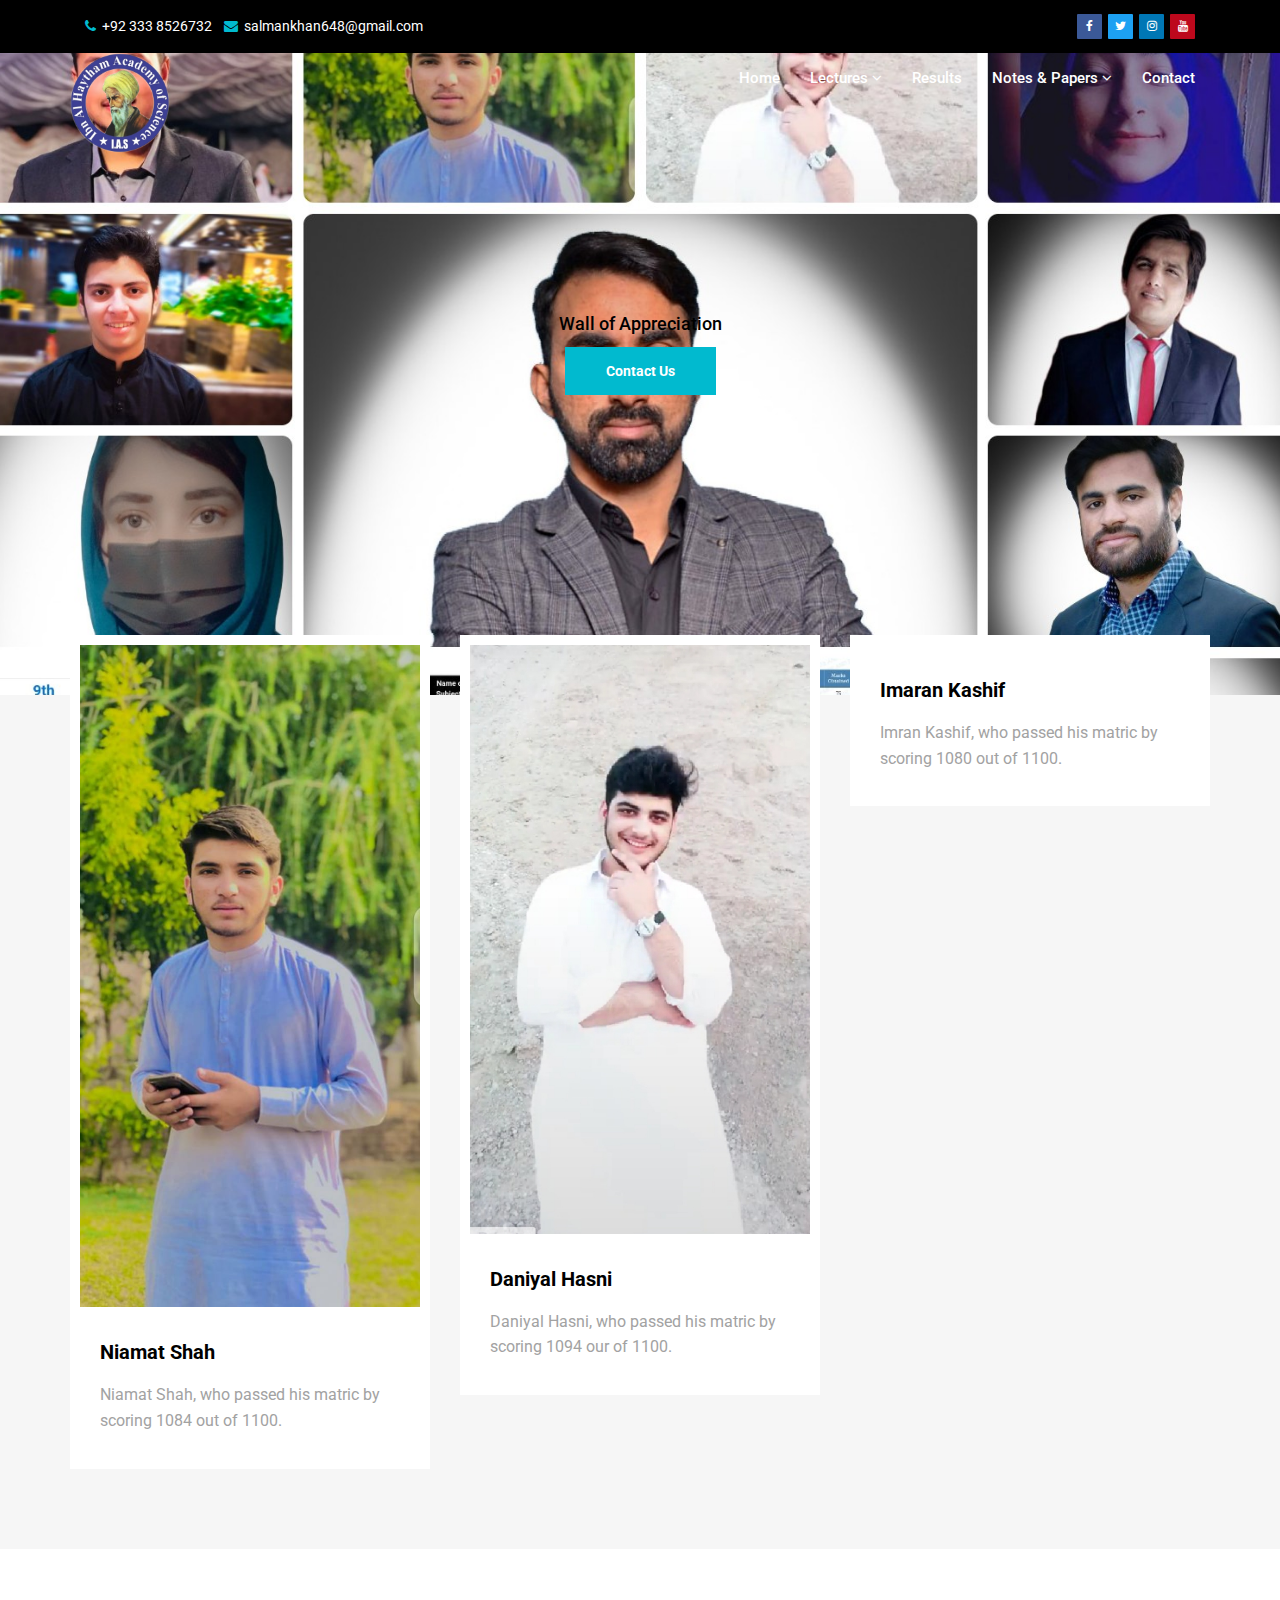
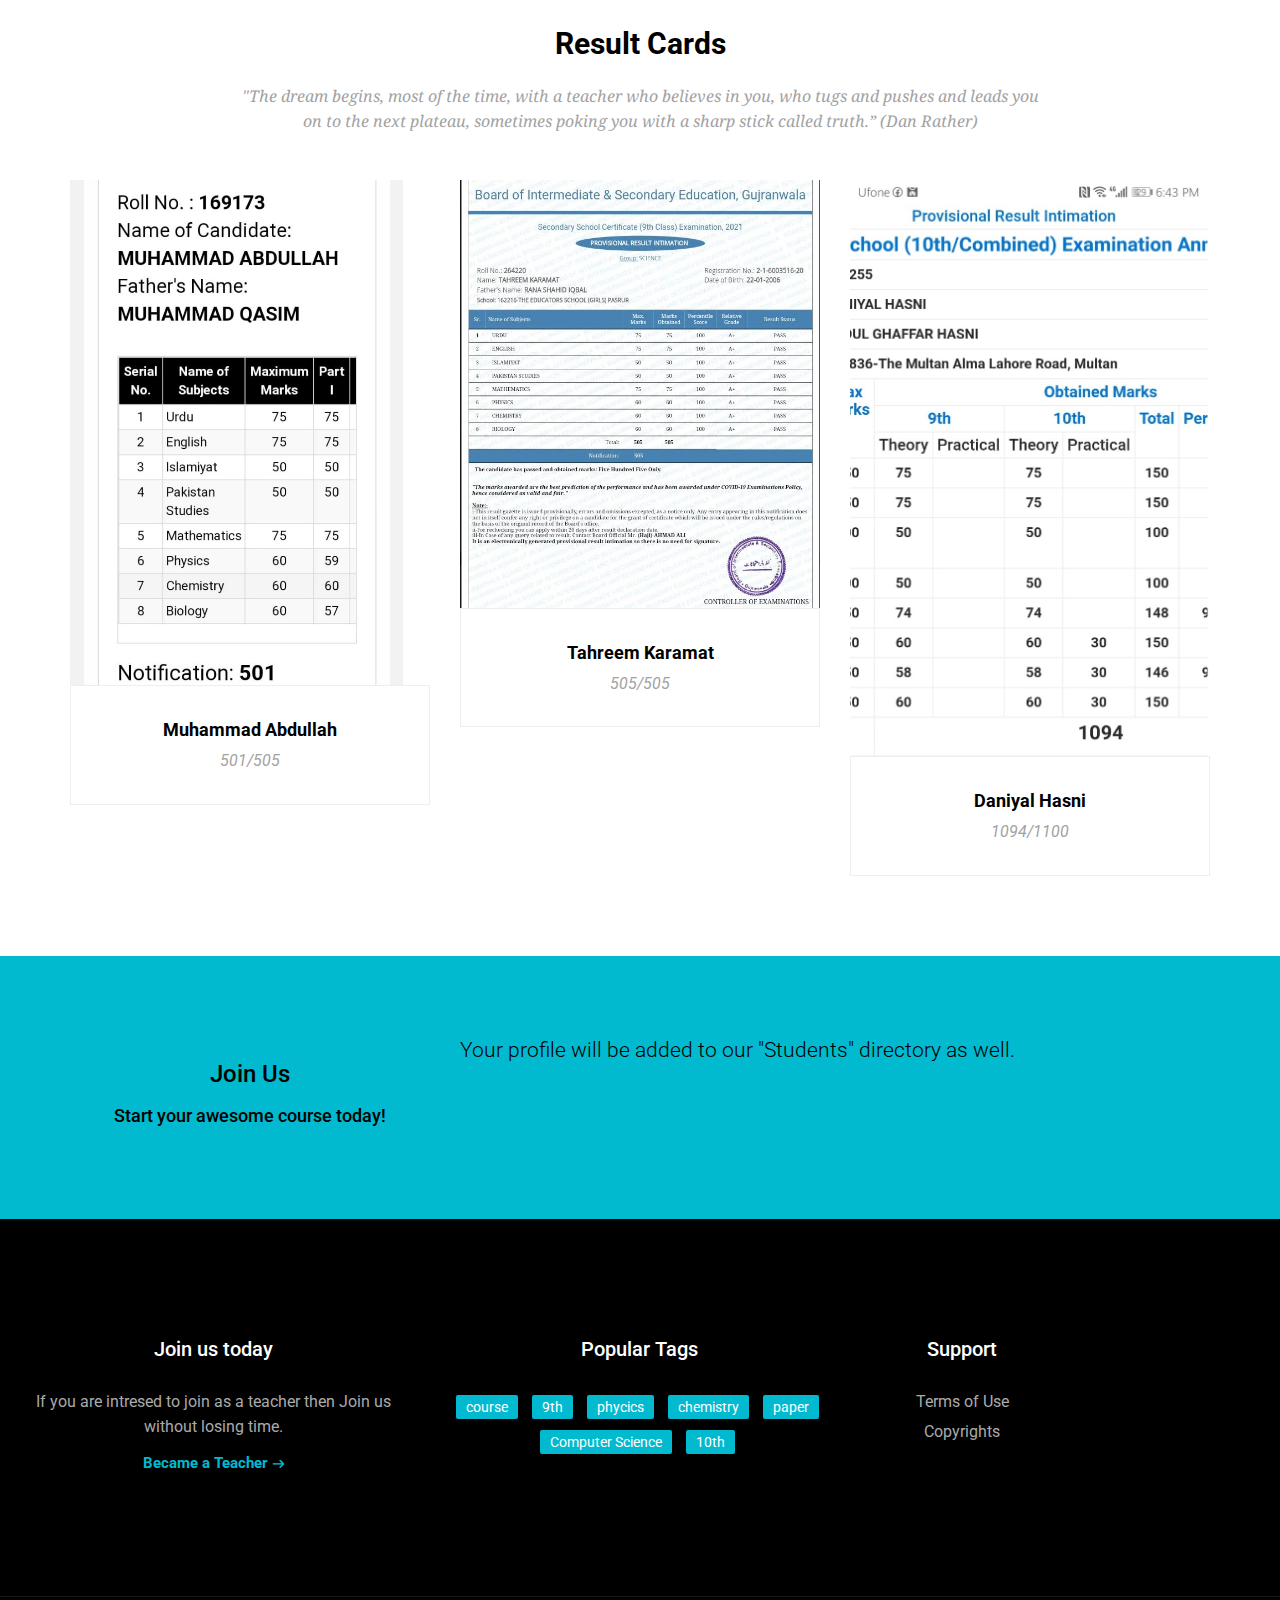
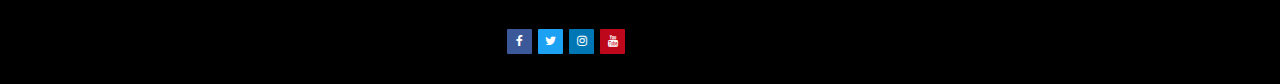
==== commit 30431dcd: "Update jobs.html" ====
--- a/jobs.html
+++ b/jobs.html
@@ -73,14 +73,14 @@
                         <div class="col-md-6 col-sm-6 text-left">
                             <p>
                                 <strong><i class="fa fa-phone"></i></strong> +92 333 8526732 &nbsp;&nbsp;
-                                <strong><i class="fa fa-envelope"></i></strong> <a href="mailto:#">info@yoursite.com</a>
+                                <strong><i class="fa fa-envelope"></i></strong> <a href="mailto:#">salmankhan648@gmail.com</a>
                             </p>
                         </div><!-- end left -->
                         <div class="col-md-6 col-sm-6 hidden-xs text-right">
                             <div class="social">
                                <a class="facebook" href="https://www.facebook.com/haythamacademypasrur/" data-tooltip="tooltip" data-placement="bottom" title="Facebook"><i class="fa fa-facebook"></i></a>              
                                 <a class="twitter" href="https://twitter.com/academy_haytham?s=08" data-tooltip="tooltip" data-placement="bottom" title="Twitter"><i class="fa fa-twitter"></i></a>
-                                <a class="google" href="#" data-tooltip="tooltip" data-placement="bottom" title="Google Plus"><i class="fa fa-google-plus"></i></a>
+                                
                                 <a class="instagram" href="https://www.instagram.com/invites/contact/?i=1jksrt7n8h2sm&utm_content=kip7nkj" data-tooltip="tooltip" data-placement="bottom" title="Instagram"><i class="fa fa-instagram"></i></a>
                                 <a class="youtube" href="https://www.youtube.com/channel/UCvBnFkYKfKRluXnboTQxPgg" data-tooltip="tooltip" data-placement="bottom" title="Youtube"><i class="fa fa-youtube"></i></a>
                             </div><!-- end social -->
@@ -114,22 +114,19 @@
                                                 <div class="col-md-6 col-sm-6">
                                                     <h4>Course Pages</h4>
                                                     <ul>
-                                                        <li><a href="9th-class.html">9<sup>th</sup> Class Lectures</a></li>
-                                                        <li><a href="10th-class.html">10<sup>th</sup> Class Lectures</a></li>
-                                                        <li><a href="1st-class.html">1<sup>st</sup> Year Lectures</a></li>
-                                                        <li><a href="2nd-class.html">2<sup>nd</sup> Year Lectures</a></li>
+                                                        <li><a href="c09lectures">9<sup>th</sup> Class Lectures</a></li>
+                                                        <li><a href="c10lectures">10<sup>th</sup> Class Lectures</a></li>
+                                                        <li><a href="c11lectures">1<sup>st</sup> Year Lectures</a></li>
+                                                        <li><a href="c12lectures">2<sup>nd</sup> Year Lectures</a></li>
                                                     </ul>
                                                 </div>
                                                 <div class="col-md-6 col-sm-6">
                                                     <div class="menu-widget text-center">
                                                         <div class="image-wrap entry">
-                                                            <img src="upload/course_01.jpg" alt="" class="img-responsive">
-                                                            <div class="magnifier">
-                                                                 <a href="#" title=""><i class="flaticon-add"></i></a>
-                                                            </div>
+                                                            <img src="images/sincerely-media-_uuRwSS1hxQ-unsplash.jpg" alt="" class="img-responsive">
                                                         </div><!-- end image-wrap -->
-                                                        <h5><a href="#">Learning Bootstrap Framework</a></h5>
-                                                        <small>$22.00</small>
+                                                        <h5><a href="#">Start Learning Free</a></h5>
+                                                        <small>Join Us</small>
                                                         <a href="index.html" class="menu-button">View Course</a>
                                                     </div><!-- end widget -->
                                                 </div>
@@ -138,31 +135,32 @@
                                     </li>
                                 </ul>
                             </li>
-                            <li><a href="jobs.html">Jobs</a></li>
+                            <li><a href="Results.html">Results</a></li>
                             <li class="dropdown hassubmenu">
-                                 <a href="#" class="dropdown-toggle" data-toggle="dropdown" role="button" aria-expanded="false">Notes & Papers <span class="fa fa-angle-down"></span></a>
+                                <a href="#" class="dropdown-toggle" data-toggle="dropdown" role="button" aria-expanded="false">Notes & Papers <span class="fa fa-angle-down"></span></a>
                                 <ul class="dropdown-menu" role="menu">
-                                    <li><a href="notes.html">Notes</a></li>
-                                    <li><a href="past-paper.html">Past Papers</a></li>
-                                    <li><a href="guess-paper.html">Guess Paper</a></li>                        </ul>
+                                    <li><a href="notes">Notes</a></li>
+                                    <li><a href="pastPaper">Past Papers</a></li>
+                                    <li><a href="guessPaper">Guess Paper</a></li>
+
+                                </ul>
                             </li>
                             <li><a href="page-contact.html">Contact</a></li>
                             
-                           
                         </ul>
                     </div>
                 </nav><!-- end navbar -->
             </div><!-- end container -->
         </header>
 
-        <section class="parallax event-section" data-stellar-background-ratio="0.5" style="background-image:url('upload/parallax_01.jpeg');">
+        <section class="parallax event-section" data-stellar-background-ratio="0.5" style="background-image:url('images/results/collage1.jpg');">
             <div class="container">
                 <div class="row">
                     <div class="col-md-12">
-                        <div class="tagline-message event-title text-center">
-                            <h3>Haytham Academy Meetup Event 2018</h3>
-                            <p>21 - 26 Aug, 2018, San Francisco, CA - Limited number of guests</p>
-                            <a href="#" class="btn btn-primary">GET TICKETS</a>
+                        <div class="tagline-message event-title text-center wall">
+                            <h4>Wall of Appreciation</h4>
+                            <!-- <p>2</p> -->
+                            <a href="page-contact.html" class="btn btn-primary">Contact Us</a>
                         </div>
                     </div><!-- end col -->
                 </div><!-- end row -->
@@ -174,33 +172,30 @@
                 <div class="row event-boxes">
                     <div class="col-md-4">
                         <div class="box m30">
-                            <img src="upload/blog_01.jpg" alt="" class="img-responsive">
+                            <img src="images/students/5.jpg" alt="" class="img-responsive">
                             <div class="event-desc">
-                            <small>Day 1</small>
-                            <h4>Gathering & welcome speech</h4>
-                            <p>Ut volutpat elementum venenatis. In id neque nec tellus iaculis semper. Aenean fringilla velit ut leo luctus, blandit aliquet turpis dictum.</p>
+                            <h4>Niamat Shah</h4>
+                            <p>Niamat Shah, who passed his matric by scoring 1084 out of 1100.</p>
                             </div>
                         </div>
                     </div><!-- end col -->
 
                     <div class="col-md-4">
                         <div class="box m30">
-                            <img src="upload/blog_02.jpg" alt="" class="img-responsive">
+                            <img src="images/students/4.jpg" alt="" class="img-responsive">
                             <div class="event-desc">
-                            <small>Day 2</small>
-                            <h4>Successful Marketing Strategy</h4>
-                            <p>Morbi nec ornare ipsum. Curabitur tortor sapien, faucibus commodo metus porta, venenatis lobortis nibh. Proin molestie est et nunc aliquam iaculis.</p>
+                            <h4>Daniyal Hasni</h4>
+                            <p>Daniyal Hasni, who passed his matric by scoring 1094 our of 1100.</p>
                             </div>
                         </div>
                     </div><!-- end col -->
 
                     <div class="col-md-4">
                         <div class="box m30">
-                            <img src="upload/blog_03.jpg" alt="" class="img-responsive">
+                            <img src="images/students/6.jpg" alt="" class="img-responsive">
                             <div class="event-desc">
-                            <small>Day 3</small>
-                            <h4>Award and certificate distribution</h4>
-                            <p> Mauris cursus, ipsum eget mollis pretium, nisl felis rhoncus nulla, sed dignissim ligula lorem ac enim. Pellentesque quis libero feugiat, lacinia.</p>
+                            <h4>Imaran Kashif</h4>
+                            <p> Imran Kashif, who passed his matric by scoring 1080 out of 1100.</p>
                             </div>
                         </div>
                     </div><!-- end col -->
@@ -211,30 +206,21 @@
         <section class="section">
             <div class="container">
                 <div class="section-title text-center">
-                    <h3>Meet Our Speakers</h3>
-                    <p>Maecenas sit amet tristique turpis. Quisque porttitor eros quis leo pulvinar, at hendrerit sapien iaculis. Donec consectetur accumsan arcu, sit amet fringilla ex ultricies.</p>
+                    <h3>Result Cards</h3>
+                    <p>"The dream begins, most of the time, with a teacher who believes in you, who tugs and pushes and leads you on to the next plateau, sometimes poking you with a sharp stick called truth.” (Dan Rather)</p>
                 </div><!-- end title -->
 
                 <div class="row text-center">
                     <div class="col-md-4 col-sm-6">
                         <div class="teammembers">
                             <div class="entry">
-                                <img src="upload/01_team.png" alt="" class="img-responsive">
+                                <img src="images/results/1.jpg" alt="" class="img-responsive">
                                 <div class="magnifier">
-                                    <div class="visible-buttons1 teambuttons">
-                                        <p>We’re committed to work and play our client meeting room transforms  into a table tennis</p>
-                                        <div class="social-links">
-                                            <a href="#"><i class="fa fa-facebook"></i></a>
-                                            <a href="#"><i class="fa fa-dribbble"></i></a>
-                                            <a href="#"><i class="fa fa-twitter"></i></a>
-                                            <a href="#"><i class="fa fa-skype"></i></a>
-                                        </div><!-- end social -->
-                                    </div>
                                 </div>
                             </div><!-- end box -->
                             <div class="teamdesc">
-                                <h4>Ruben Franklin</h4>
-                                <p>Web Design Builder & Seo Specialist</p>
+                                <h4>Muhammad Abdullah</h4>
+                                <p>501/505</p>
                             </div><!-- end teamdesc -->
                         </div><!-- end teammembers -->
                     </div><!-- end col -->
@@ -242,22 +228,14 @@
                     <div class="col-md-4 col-sm-6">
                         <div class="teammembers">
                             <div class="entry">
-                                <img src="upload/02_team.png" alt="" class="img-responsive">
+                                <img src="images/results/5.jpg" alt="" class="img-responsive">
                                 <div class="magnifier">
-                                    <div class="visible-buttons1 teambuttons">
-                                        <p>We’re committed to work and play our client meeting room transforms  into a table tennis</p>
-                                        <div class="social-links">
-                                            <a href="#"><i class="fa fa-facebook"></i></a>
-                                            <a href="#"><i class="fa fa-dribbble"></i></a>
-                                            <a href="#"><i class="fa fa-twitter"></i></a>
-                                            <a href="#"><i class="fa fa-skype"></i></a>
-                                        </div><!-- end social -->
-                                    </div>
+                                    
                                 </div>
                             </div><!-- end box -->
                             <div class="teamdesc">
-                                <h4>Martin Juhnson</h4>
-                                <p>Web Design Builder & Seo Specialist</p>
+                                <h4>Tahreem Karamat</h4>
+                                <p>505/505</p>
                             </div><!-- end teamdesc -->
                         </div><!-- end teammembers -->
                     </div><!-- end col -->
@@ -265,22 +243,13 @@
                     <div class="col-md-4 col-sm-6">
                         <div class="teammembers">
                             <div class="entry">
-                                <img src="upload/03_team.png" alt="" class="img-responsive">
+                                <img src="images/results/3.jpg" alt="" class="img-responsive">
                                 <div class="magnifier">
-                                    <div class="visible-buttons1 teambuttons">
-                                        <p>We’re committed to work and play our client meeting room transforms  into a table tennis</p>
-                                        <div class="social-links">
-                                            <a href="#"><i class="fa fa-facebook"></i></a>
-                                            <a href="#"><i class="fa fa-dribbble"></i></a>
-                                            <a href="#"><i class="fa fa-twitter"></i></a>
-                                            <a href="#"><i class="fa fa-skype"></i></a>
-                                        </div><!-- end social -->
-                                    </div>
                                 </div>
                             </div><!-- end box -->
                             <div class="teamdesc">
-                                <h4>Bob Dylean</h4>
-                                <p>Web Design Builder & Seo Specialist</p>
+                                <h4>Daniyal Hasni</h4>
+                                <p>1094/1100</p>
                             </div><!-- end teamdesc -->
                         </div><!-- end teammembers -->
                     </div><!-- end col -->
@@ -294,27 +263,24 @@
                 <a href="#">
                 <div class="row callout">
                     <div class="col-md-4 text-center">
-                        <h3><sup>$</sup>49.99</h3>
+                        <h3>Join Us</h3>
                         <h4>Start your awesome course today!</h4>
                     </div><!-- end col -->
 
                     <div class="col-md-8">
-                        <p class="lead">Limited time offer! Your profile will be added to our "Students" directory as well. </p>
+                        <p class="lead">Your profile will be added to our "Students" directory as well. </p>
                     </div>
                 </div><!-- end row -->
                 </a>
             </div><!-- end container -->  
         </section>
 
+
         <footer class="section footer noover">
-            <div class="container">
-                <div class="row">
-                   
-
                     <div class="col-lg-4 col-md-4">
                         <div class="widget clearfix">
                             <h3 class="widget-title">Join us today</h3>
-                            <p>Would you like to earn your profits by joining our team? Join us without losing time.</p>
+                            <p>If you are intresed to join as a teacher then Join us without losing time.</p>
                             <a href="page-contact.html" class="readmore">Became a Teacher</a>
                         </div><!-- end widget -->
                     </div><!-- end col -->
@@ -325,19 +291,18 @@
                             <div class="tags-widget">   
                                 <ul class="list-inline">
                                     <li><a href="#">course</a></li>
-                                    <li><a href="#">web design</a></li>
-                                    <li><a href="#">development</a></li>
-                                    <li><a href="#">language</a></li>
-                                    <li><a href="#">teacher</a></li>
-                                    <li><a href="#">speaking</a></li>
-                                    <li><a href="#">material</a></li>
-                                    <li><a href="#">css3</a></li>
-                                    <li><a href="#">html</a></li>
-                                    <li><a href="#">learning</a></li>
+                                    <li><a href="9th-class.html">9th</a></li>
+                                    <li><a href="9th-class.html">phycics</a></li>
+                                    <li><a href="10th-class.html">chemistry</a></li>
+                                    <li><a href="index.html">paper</a></li>
+                                    <li><a href="#">Computer Science</a></li>
+                                    <li><a href="#">10th</a></li>
                                 </ul>
                             </div><!-- end list-widget -->
                         </div><!-- end widget -->
                     </div><!-- end col -->
+
+                    <div class="row">
 
                     <div class="col-lg-2 col-md-2">
                         <div class="widget clearfix">
@@ -346,10 +311,6 @@
                                 <ul>
                                     <li><a href="https://www.youtube.com/static?template=terms">Terms of Use</a></li>
                                     <li><a href="https://support.google.com/merchants/answer/6150163?hl=en">Copyrights</a></li>
-                                    <li><a href="#">Create a Ticket</a></li>
-                                    <li><a href="#">Pricing & Plans</a></li>
-                                    <li><a href="#">Carrier</a></li>
-                                    <li><a href="#">Trademark</a></li>
                                 </ul>
                             </div><!-- end list-widget -->
                         </div><!-- end widget -->
@@ -369,6 +330,15 @@
                             <a href="index.html"><img src="images/Hatham-logo.png" alt=""></a>
                         </div>
                     </div>
+                    <div class="col-md-6 col-sm-6 text-right">
+                        <div class="social">
+                           <a class="facebook" href="https://www.facebook.com/haythamacademypasrur/" data-tooltip="tooltip" data-placement="bottom" title="Facebook"><i class="fa fa-facebook"></i></a>              
+                            <a class="twitter" href="https://twitter.com/academy_haytham?s=08" data-tooltip="tooltip" data-placement="bottom" title="Twitter"><i class="fa fa-twitter"></i></a>
+                            
+                            <a class="instagram" href="https://www.instagram.com/invites/contact/?i=1jksrt7n8h2sm&utm_content=kip7nkj" data-tooltip="tooltip" data-placement="bottom" title="Instagram"><i class="fa fa-instagram"></i></a>
+                            <a class="youtube" href="https://www.youtube.com/channel/UCvBnFkYKfKRluXnboTQxPgg" data-tooltip="tooltip" data-placement="bottom" title="Youtube"><i class="fa fa-youtube"></i></a>
+                        </div><!-- end social -->
+                    </div><!-- end left -->
 
                         </div>
                     </div>
@@ -388,4 +358,4 @@
     <script src="js/videobg.js"></script>
 
 </body>
-</html>+</html>
--- a/style.css
+++ b/style.css
@@ -566,7 +566,7 @@
 }
 .img-responsive1{
     max-height: 150%;
-    height: 350px;
+    height: 400px;
     width: 100px;
 }
 .img-responsive2{
@@ -2120,4 +2120,4 @@
     .nav>li>a {
         padding: 1em 0.7em;
     }
-}+}
